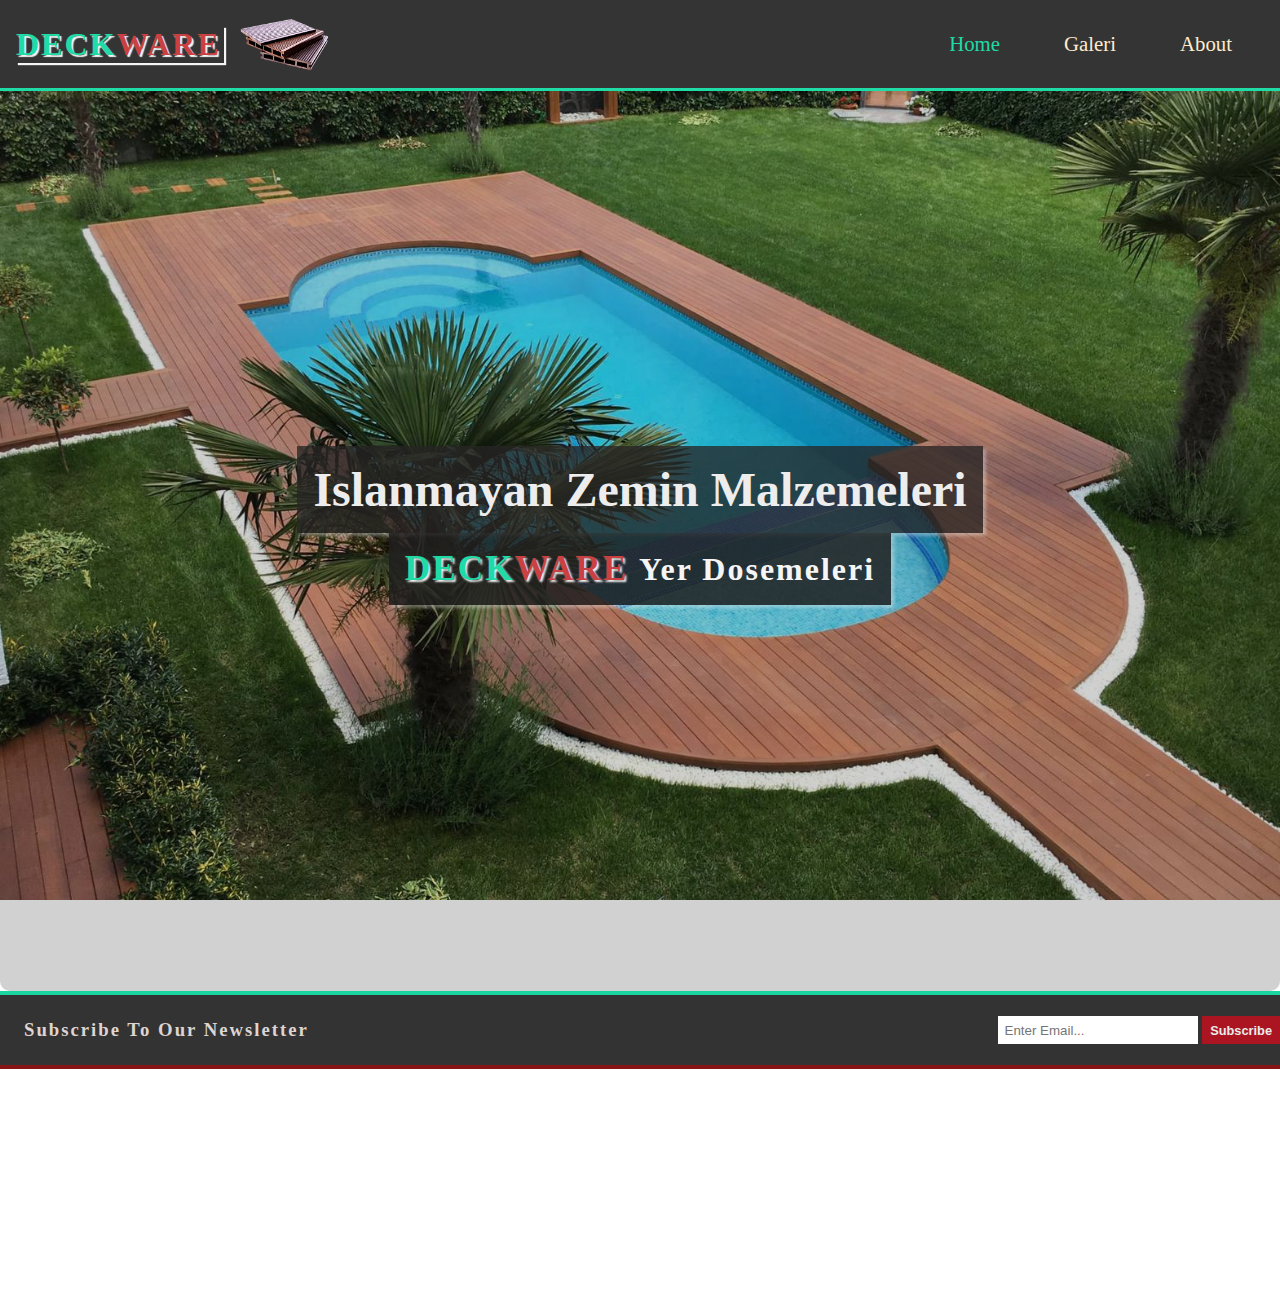
==== index.html @ ae4dc5c0 "first" ====
<!DOCTYPE html>
<html lang="en">
<head>
    <meta charset="UTF-8">
    <meta http-equiv="X-UA-Compatible" content="IE=edge">
    <meta name="viewport" content="width=device-width, initial-scale=1.0">
    <link rel="stylesheet" href="style.css">
    <title>Document</title>
</head>
<body>
    <header class="header">
        <div class="description">
            <h1><span>DECK</span>WARE</h1>
            <img src="./images/deck_kompozit_05_edited.webp" alt="">
        </div>
        <nav class="nav">
            <ul>
                <li><a class="home" href="index.html">Home</a></li>
                <li><a href="galeri.html">Galeri</a></li>
                <li><a href="#">About</a></li>
            </ul>
        </nav>
    </header>
    <main class="main">
        <section class="intro">
            <div class="description">
                <h1>Islanmayan Zemin Malzemeleri</h1>
                <h2><span> DECK</span><span class="change_color">WARE
                </span>Yer Dosemeleri</h2>
            </div>
        </section>
        <section class="content">
            <div class="content__top">
                <div class="content__top--title">
                    <h3>Subscribe To Our Newsletter</h3>
                </div>
                <div class="content__top--form">
                    <input type="text" placeholder="Enter Email..." name="" id="">
                    <button class="form__but">Subscribe</button>
                </div>
            </div>
           
        </section>
    </main>
    <footer class="footer">
        <div class="footer__up"></div>
    </footer>
</body>
</html>
---- style.css ----
*{
    margin: 0;
    padding: 0;
    box-sizing: border-box;
}
a{
    text-decoration: none;
    font-size: 1.3rem;
}
li{
    list-style-type: none;
}
body{

}
.header{
    display: flex;
    justify-content:space-between;
    background-color: rgba(3, 3, 3, 0.805);
    border-bottom: 3px solid rgb(31, 219, 166);
}
.header .description{
    display: flex;
    align-items: center;
    justify-content: center;
    margin-left: 1rem;
}
.header .description img{
    height: 60px;
    margin-left: 1rem;
}
.header .description h1{
    color: rgb(203, 65, 65);
    letter-spacing: 2px;
    padding-right: 4px;
    text-shadow: 2px 2px 1px whitesmoke;
    box-shadow: 2px 2px 1px whitesmoke;
}
.header .description h1 span{
    color: rgb(31, 219, 166);
    font-size: 2rem;
}

.header .nav{
    height: 100%;
}
.header .nav ul{
    display: flex;
    justify-content: center;
    margin-right: 1rem;
}
.header .nav ul li{
    padding: 1rem;
    margin: 1rem;
}
.header .nav .home{
    color: rgb(31, 219, 166);
}
.header .nav .home:hover{
    border-bottom: 3px solid rgb(31, 219, 166);
}
.header .nav ul li a{
    color: blanchedalmond;
}
.header .nav ul li a:hover{
    color: rgb(31, 219, 166);
}
.intro{
    height: 100vh;
    background-image: url(./images/ahsap-deck-uygulama-22.jpeg);
    background-position: center;
    background-size: cover;
    background-repeat: no-repeat;
    background-attachment: fixed;
    display: flex;
    justify-content: center;
    align-items: center;
}
.intro .description{
    width: 100%;
    height: 100%;
    background-color: rgba(15, 15, 15, 0.194);
    border-radius: 10px;
    box-shadow: 2px 2px 2px rgba(245, 245, 245, 0.304);
    display: flex;
    flex-direction: column;
    justify-content: center;
    align-items: center;
}
.intro .description h1{
    background-color: rgba(39, 37, 37, 0.764);
    padding: 1rem;
    font-size: 3rem;
    color: rgb(237, 237, 237);
    margin-top: -2rem;
    text-align: center;
    box-shadow: 3px 3px 3px rgba(245, 245, 245, 0.359);
}
.intro .description h2{
    background-color: rgba(32, 31, 31, 0.848);
    padding: 1rem;
    font-size: 2rem;
    color: whitesmoke;
    letter-spacing: 2px;
    text-align: center;
    box-shadow: 3px 3px 3px rgba(245, 245, 245, 0.359);
}
.intro .description h2 span{
    color: rgb(31, 219, 166);
    font-size: 2.2rem;
    text-shadow: 2px 2px 2px whitesmoke;
}
.intro .description h2 .change_color{
    color: rgb(203, 65, 65);
}
.content{
    display: flex;
    flex-direction: column;
    height: 36vh;
}
.content .content__top{
    background-color: rgba(3, 3, 3, 0.807);
    border-top: 4px solid rgb(26, 213, 160);
    border-bottom: 4px solid rgb(133, 21, 21);
    display: flex;
    justify-content: space-between;
    align-items: center;
}
.content__top--title{
    margin: 1.5rem;
    font-size: 1rem;
    color: rgb(222, 212, 209);
    letter-spacing: 2px;
}

.content .content__top--form input{
    padding: 0.4rem;
    width: 200px;
    outline: none;
    border: none;
}
.content .content__top--form input:focus{
    border-bottom: 3px solid rgb(31, 219, 166);
}
.content .content__top--form .form__but{
    padding: 0.4rem 0.5rem;
    background-color:  rgb(171, 21, 33);
    border: none;
    color: rgb(233, 236, 235);
    font-weight: 600;
    font-size: 0.8rem;
}
.grid-container{
    height: 1000px;
    display: grid;
    grid-template-columns: auto auto auto auto;
    background-color: rgba(81, 19, 21, 0.207);
}
.grid-container div{
    height: 500px;
    border: 1px solid black;
    border-radius: 10px;
}
#grid-item1{
    background-image: url(./images/310844419_645500827011593_6108464214665504381_n.jpg);
    background-position: center;
    background-size: cover;
    background-repeat: no-repeat;
}
#grid-item2{
    background-image: url(./images/teak-deck-3.jpeg);
    background-position: center;
    background-size: cover;
    background-repeat: no-repeat;
}
#grid-item3{
    background-image: url(./images/240234858_3064523000446623_8398467457772032026_n.jpg);
    background-position: center;
    background-size: cover;
    background-repeat: no-repeat;  
}
#grid-item4{
    background-image: url(./images/bahce-deck-uygulma-24.jpg);
    background-position: center;
    background-size: cover;
    background-repeat: no-repeat;
}
#grid-item5{
    background-image: url(./images/192155873_528754381472397_2469147955617388627_n.jpg);
    background-position: center;
    background-size: cover;
    background-repeat: no-repeat;
}
#grid-item6{
    background-image: url(./images/197000081_3958453947595904_6773905707513341204_n.jpg);
    background-position: center;
    background-size: cover;
    background-repeat: no-repeat;
}
.grid-item{
    margin: 0.5rem;
}
.grid-item:hover{
    cursor: pointer;
}
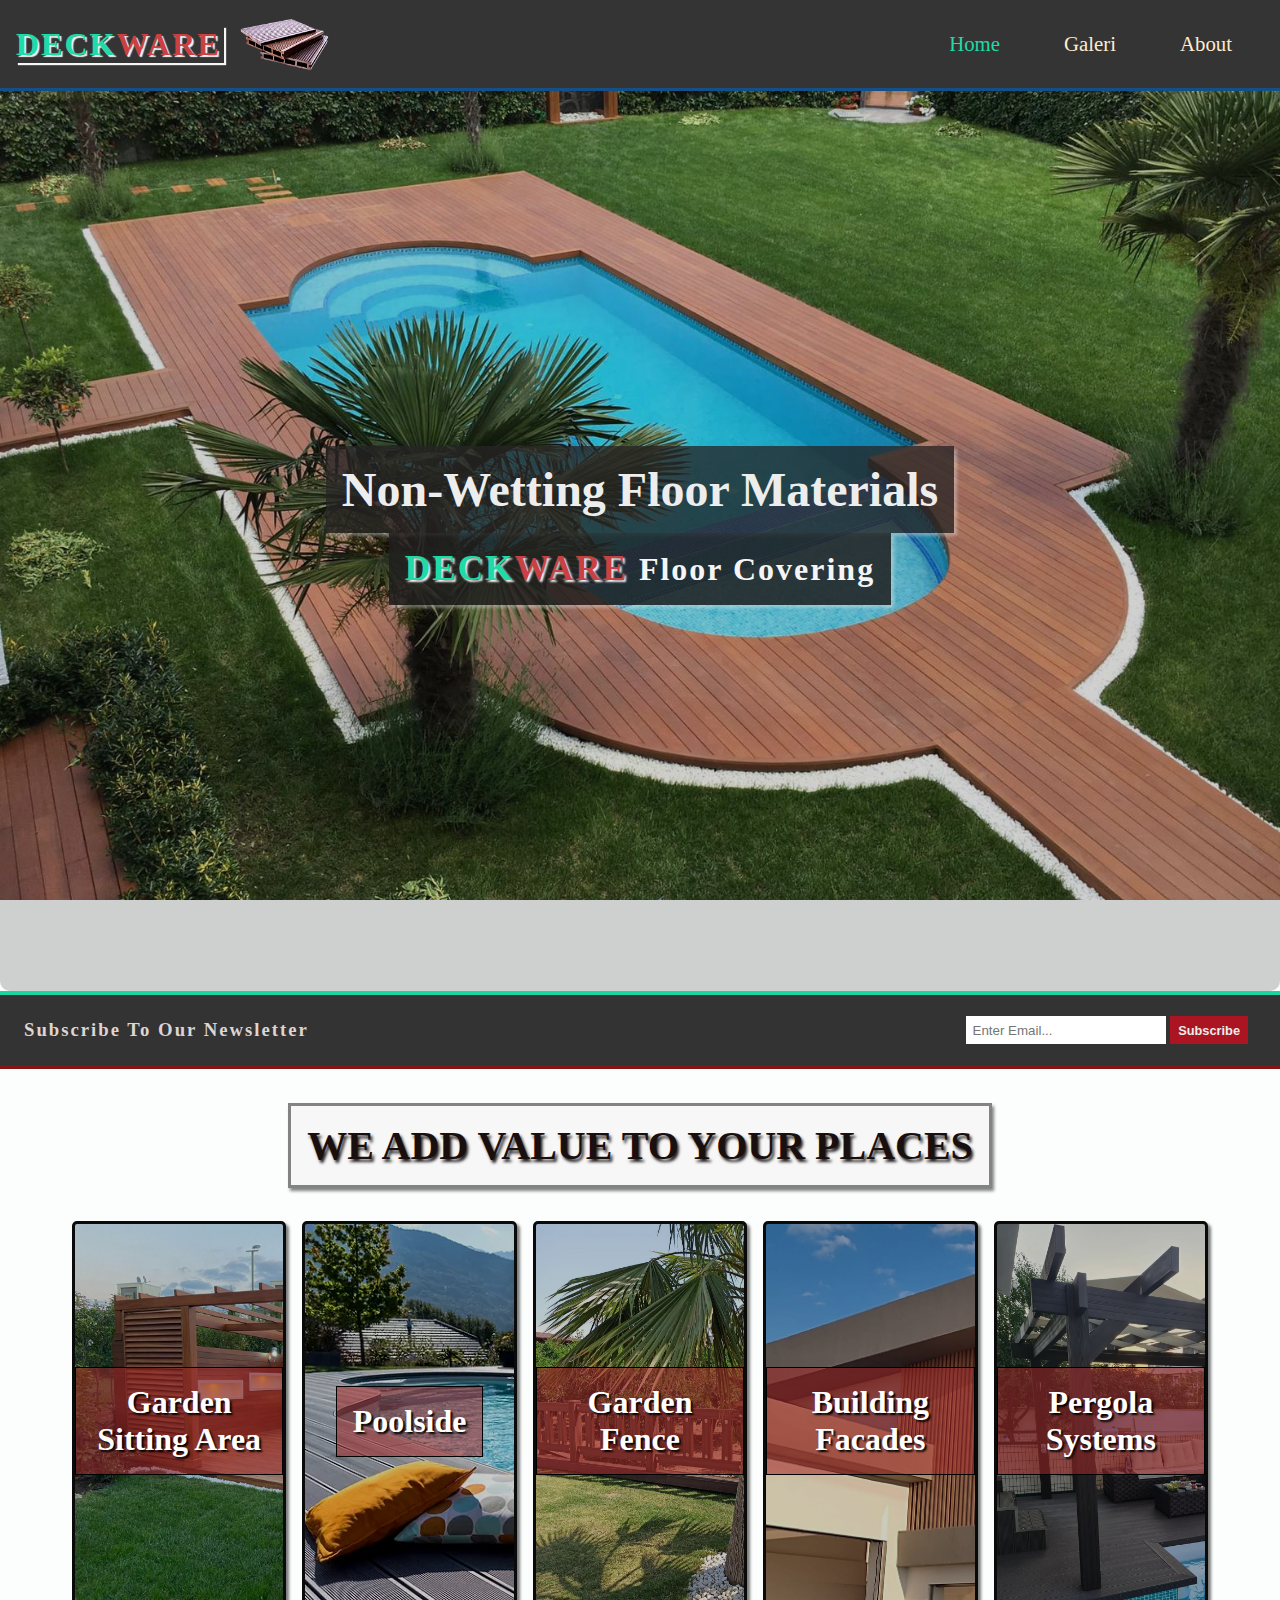
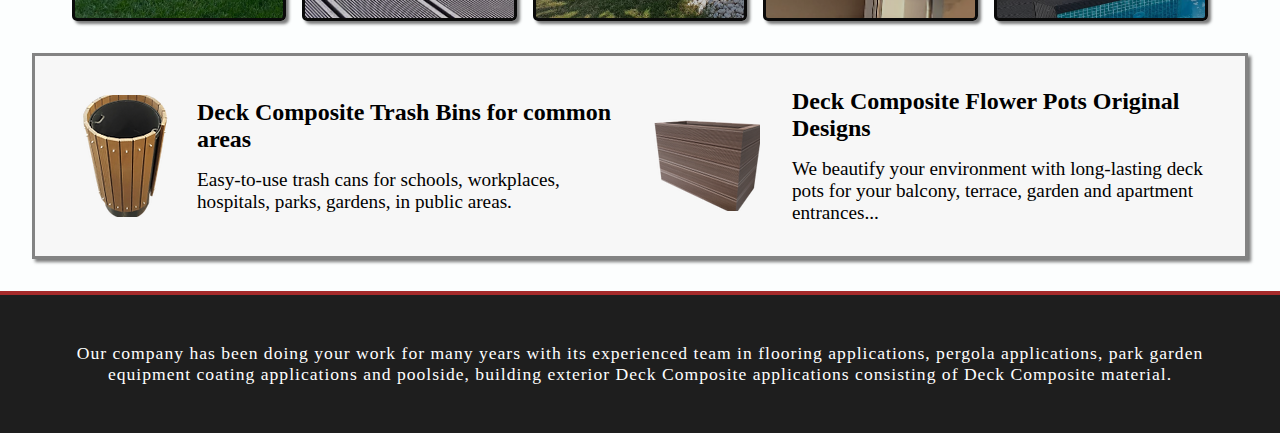
==== commit 38bf3a5d: "second" ====
--- a/index.html
+++ b/index.html
@@ -17,16 +17,16 @@
             <ul>
                 <li><a class="home" href="index.html">Home</a></li>
                 <li><a href="galeri.html">Galeri</a></li>
-                <li><a href="#">About</a></li>
+                <li><a href="about.html">About</a></li>
             </ul>
         </nav>
     </header>
     <main class="main">
         <section class="intro">
             <div class="description">
-                <h1>Islanmayan Zemin Malzemeleri</h1>
+                <h1>Non-Wetting Floor Materials</h1>
                 <h2><span> DECK</span><span class="change_color">WARE
-                </span>Yer Dosemeleri</h2>
+                </span>Floor Covering</h2>
             </div>
         </section>
         <section class="content">
@@ -39,11 +39,63 @@
                     <button class="form__but">Subscribe</button>
                 </div>
             </div>
-           
+            <div class="content__mid">
+                <div class="content__mid--title">
+                    <h1>WE ADD VALUE TO YOUR PLACES </h1>
+                </div>
+                <div class="content__mid--images">
+                    <div class="image1">
+                        <div class="mid__description">
+                            <h2>
+                                Garden Sitting Area</h2>
+                        </div>
+                    </div>
+                    <div class="image2">
+                        <div class="mid__description">
+                            <h2>Poolside</h2>
+                        </div>
+                    </div>
+                    <div class="image3">
+                        <div class="mid__description">
+                            <h2>Garden Fence</h2>
+                        </div>
+                    </div>
+                    <div class="image4">
+                        <div class="mid__description">
+                            <h2>Building Facades</h2>
+                        </div>
+                    </div>
+                    <div class="image5">
+                        <div class="mid__description">
+                            <h2>Pergola Systems</h2>
+                        </div>
+                    </div>
+                </div>
+            </div>
+           <div class="content__bottom">
+            <div class="item1">
+                <img src="./images/cicekresim3-150x150.webp" alt="">
+                <div class="desc">
+                    <h2>
+                        
+Deck Composite Trash Bins for common areas</h2>
+                    <p>Easy-to-use trash cans for schools, workplaces, hospitals, parks, gardens, in public areas.</p>
+                </div>
+            </div>
+            <div class="item2">
+                <img src="./images/deck-saksı-150x150.webp" alt="">
+                <div class="desc">
+                    <h2>Deck Composite Flower Pots Original Designs</h2>
+                        <p>We beautify your environment with long-lasting deck pots for your balcony, terrace, garden and apartment entrances...</p>
+
+                </div>
+            
+            </div>
+           </div>
         </section>
     </main>
     <footer class="footer">
-        <div class="footer__up"></div>
+        <p>Our company has been doing your work for many years with its experienced team in flooring applications, pergola applications, park garden equipment coating applications and poolside, building exterior Deck Composite applications consisting of Deck Composite material.</p>
     </footer>
 </body>
 </html>--- a/style.css
+++ b/style.css
@@ -11,13 +11,14 @@
     list-style-type: none;
 }
 body{
-
+    background-color: rgba(249, 253, 252, 0.476);
 }
 .header{
     display: flex;
     justify-content:space-between;
     background-color: rgba(3, 3, 3, 0.805);
-    border-bottom: 3px solid rgb(31, 219, 166);
+    border-bottom: 3px solid rgb(21, 79, 136);
+    
 }
 .header .description{
     display: flex;
@@ -116,7 +117,7 @@
 .content{
     display: flex;
     flex-direction: column;
-    height: 36vh;
+    
 }
 .content .content__top{
     background-color: rgba(3, 3, 3, 0.807);
@@ -149,15 +150,227 @@
     color: rgb(233, 236, 235);
     font-weight: 600;
     font-size: 0.8rem;
-}
+    margin-right: 2rem;
+}
+.content__mid{
+    display: flex;
+    flex-direction: column;
+    justify-content: center;
+    align-items: center;
+}
+.content__mid--title{
+    height: 120px;
+    display: flex;
+    justify-content: center;
+    align-items: center;
+    margin-bottom: 1rem;
+    margin-top: 1rem;
+}
+.content__mid--title h1{
+    font-size: 2.5rem;
+    font-weight: bolder;
+    color: rgb(25, 15, 15);
+    font-family: Cambria, Cochin, Georgia, Times, 'Times New Roman', serif;
+    text-shadow: 2px 3px 3px rgb(36, 31, 31);
+    padding: 1rem;
+    border: 3px solid rgba(10, 10, 10, 0.49);
+    box-shadow: 2px 3px 3px rgba(0, 0, 0, 0.487);
+    background-color: rgba(245, 245, 245, 0.774);
+}
+.content__mid--images{
+    height: 400px;
+    width: 100%;
+    display: flex;
+    justify-content: center;
+    align-items: center;
+    padding: 0 4rem;
+}
+.content__mid--images .image1{
+    height: 500px;
+    height: 400px;
+    width: 30%;
+    border: 3px solid rgb(10, 10, 10);
+    box-shadow: 3px 3px 3px rgb(10, 10, 10, .532);
+    border-radius: 5px;
+    background-image: url(./images/teak-deck-3.jpeg);
+    
+    background-size: cover;
+    background-repeat: no-repeat;
+    margin:  1rem 0.5rem;
+}
+.content__mid--images .image1:hover{
+    transform: scale(1.4,1);
+    width: 50%;
+    transition: 0.7s;
+    background-position: center;
+}
+.content__mid--images .image2{
+    height: 400px;
+    width: 30%;
+    border: 3px solid rgb(10, 10, 10);
+    box-shadow: 3px 3px 3px rgb(10, 10, 10, .532);
+    border-radius: 5px;
+    background-image: url(./images/2577e5_8381763ba3c549ddb0e91083302e442a~mv2.webp);
+    
+    background-size: cover;
+    background-repeat: no-repeat;
+    margin:  1rem 0.5rem;
+}
+.content__mid--images .image2:hover{
+    transform: scale(1.4,1);
+    width: 50%;
+    background-position: center;
+    transition: 0.7s;
+}
+.content__mid--images .image3{
+    height: 400px;
+    width: 30%;
+    border: 3px solid rgb(10, 10, 10);
+    box-shadow: 3px 3px 3px rgb(10, 10, 10, .532);
+    border-radius: 5px;
+    background-image: url(./images/192155873_528754381472397_2469147955617388627_n.jpg);
+    background-size: cover;
+    background-repeat: no-repeat;
+    margin: 1rem 0.5rem;
+}
+.content__mid--images .image3:hover{
+    transform: scale(1.4,1);
+    width: 50%;
+    background-position: center;
+    transition: 0.7s;
+}
+.content__mid--images .image4{
+    height: 400px;
+    width: 30%;
+    border: 3px solid rgb(10, 10, 10);
+    box-shadow: 3px 3px 3px rgb(10, 10, 10, .532);
+    border-radius: 5px;
+    background-image: url(./images/331522065_1219838868926950_4830669333109634086_n.jpg);
+    background-size: cover;
+    background-repeat: no-repeat;
+    margin: 1rem 0.5rem;
+}
+.content__mid--images .image4:hover{
+    transform: scale(1.4,1);
+    width: 50%;
+    background-position: center;
+    transition: 0.7s;
+}
+.content__mid--images .image5{
+    height: 400px;
+    width: 30%;
+    border: 3px solid rgb(10, 10, 10);
+    box-shadow: 3px 3px 3px rgb(10, 10, 10, .532);
+    border-radius: 5px;
+    background-image: url(./images/240234858_3064523000446623_8398467457772032026_n.jpg);
+    background-size: cover;
+    background-repeat: no-repeat;
+    margin: 1rem 0.5rem;
+}
+.content__mid--images .image5:hover{
+    transform: scale(1.4,1);
+    width: 50%;
+    background-position: center;
+    transition: 0.7s;
+}
+.mid__description{
+    width: 100%;
+    height: 100%;
+    background-color: rgba(0, 0, 0, 0.203);
+    display: flex;
+    justify-content: center;
+    align-items: center;
+}
+.mid__description h2{
+    font-weight: 800;
+    font-size: 2rem;
+    text-align: center;
+    background-color: rgba(165, 42, 42, 0.532);
+    padding: 1rem;
+    color: white;
+    text-shadow: 2px 2px 2px black;
+    border: 1px solid black;
+}
+
+.content__bottom{
+    display: grid;
+    grid-template-columns: auto auto;
+    margin: 2rem 2rem;
+    justify-items: center;
+    background-color: rgba(245, 245, 245, 0.774);
+    border: 3px solid rgba(10, 10, 10, 0.49);
+    box-shadow: 3px 3px 3px rgb(10, 10, 10, .532);
+    padding: 1rem;
+    
+}
+.content__bottom .item1{
+    display: flex;
+    justify-content: center;
+    align-items: center;
+    margin: 1rem;
+}
+.content__bottom .item2{
+    display: flex;
+    justify-content: center;
+    align-items: center;
+    margin: 1rem;
+}
+.content__bottom .item2 .desc{
+    margin-left: 2rem;
+}
+.content__bottom .desc h2{
+    font-size: 1.5rem;
+    margin-bottom: 1rem;
+}
+.content__bottom .desc p{
+    font-size: 1.2rem;
+}
+.footer{
+    background-color: rgba(0, 0, 0, 0.881);
+    display: flex;
+    justify-content: center;
+    align-items: center;
+    padding: 1rem;
+    border-top: 4px solid brown;
+}
+.footer p{
+    color: white;
+    font-size: 1.1rem;
+    letter-spacing: 1px;
+    text-align: center;
+    padding: 2rem;
+}
+
+
+
 .grid-container{
-    height: 1000px;
     display: grid;
-    grid-template-columns: auto auto auto auto;
+    grid-template-columns: auto auto auto auto ;
     background-color: rgba(81, 19, 21, 0.207);
 }
+#about-container{
+    display: grid;
+    grid-template-columns: 2fr 2fr 2fr 2fr ;
+    background-color: rgba(176, 138, 103, 0.207);
+    gap: 0.5rem;
+}
+#about-container .about-item{
+    height: 500px;
+}
+#about-container #about-item4{
+    background-image: url(./images/about2.webp);
+    background-position: center;
+    background-repeat: no-repeat;
+    background-size: cover;
+}
+#about-container #about-item5{
+    background-image: url(./images/abut.webp);
+    background-position: center;
+    background-repeat: no-repeat;
+    background-size: cover;
+}
 .grid-container div{
-    height: 500px;
+    height: 250px;
     border: 1px solid black;
     border-radius: 10px;
 }
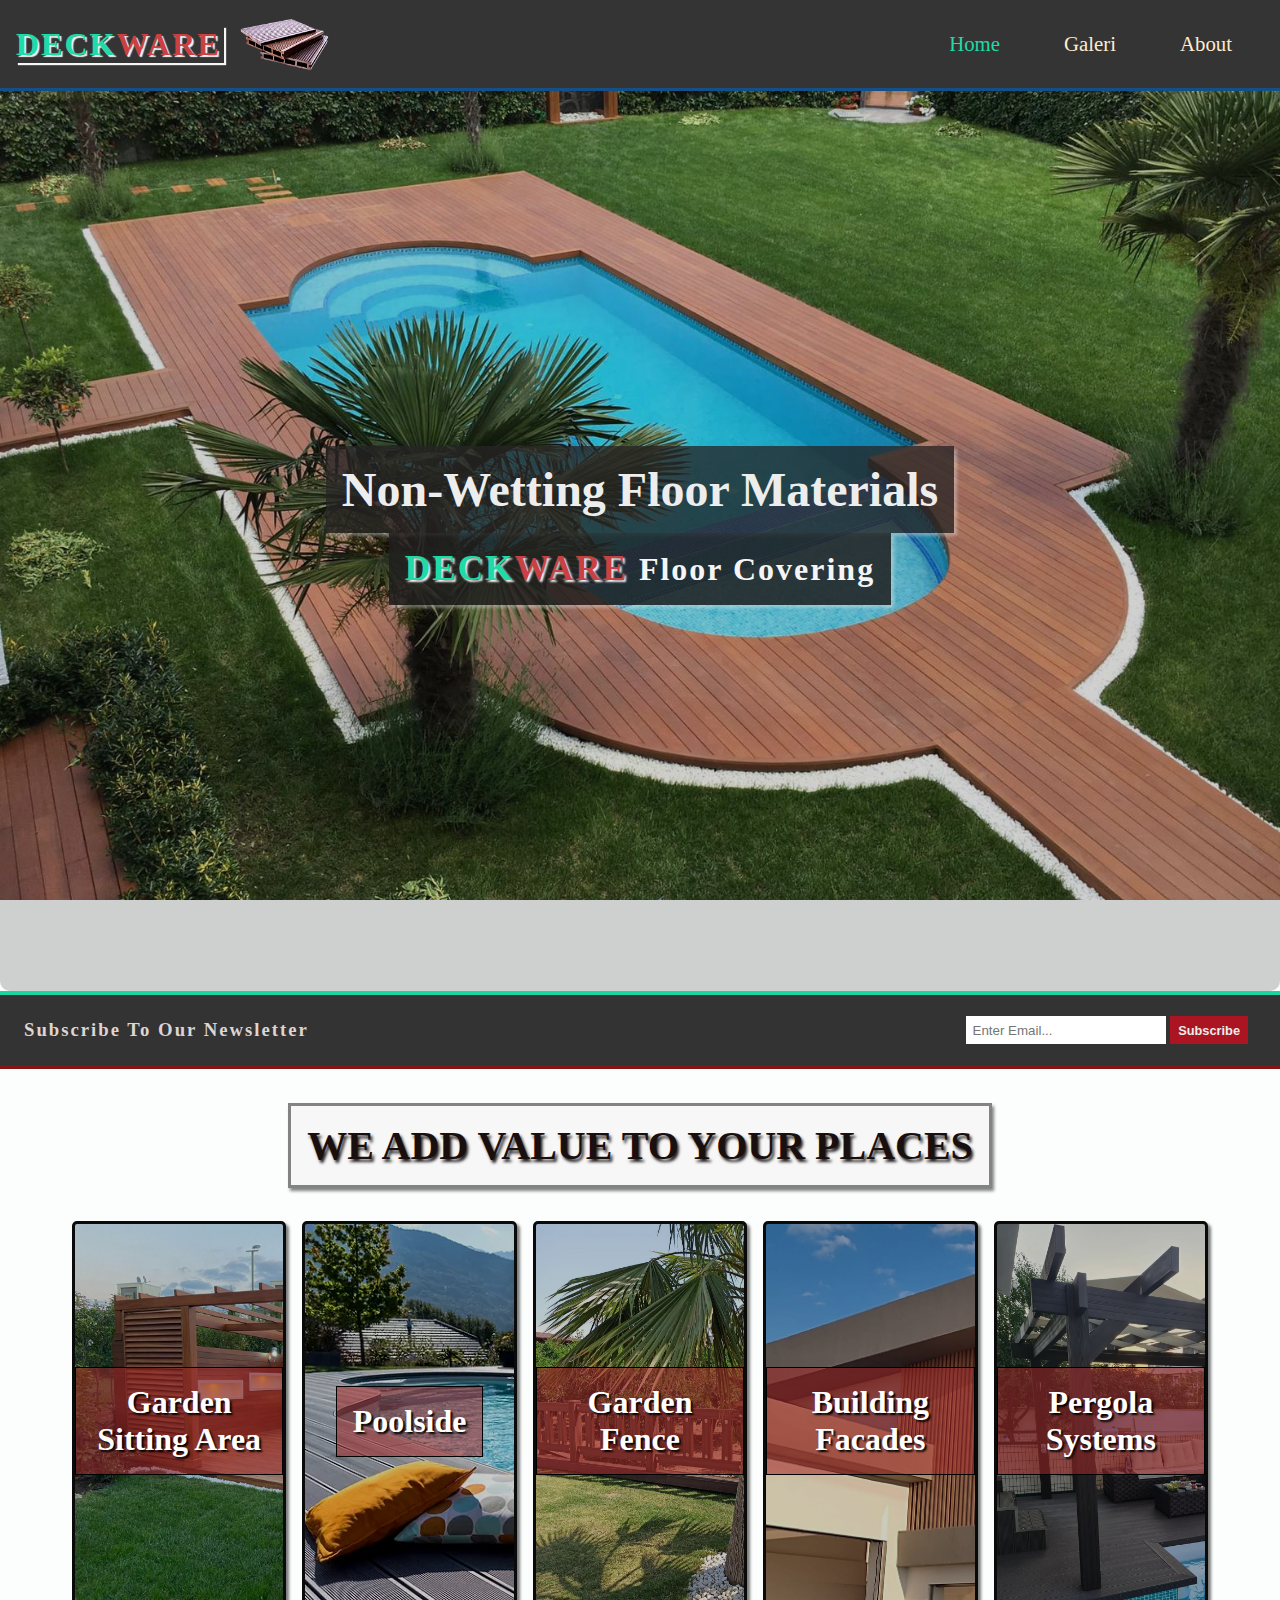
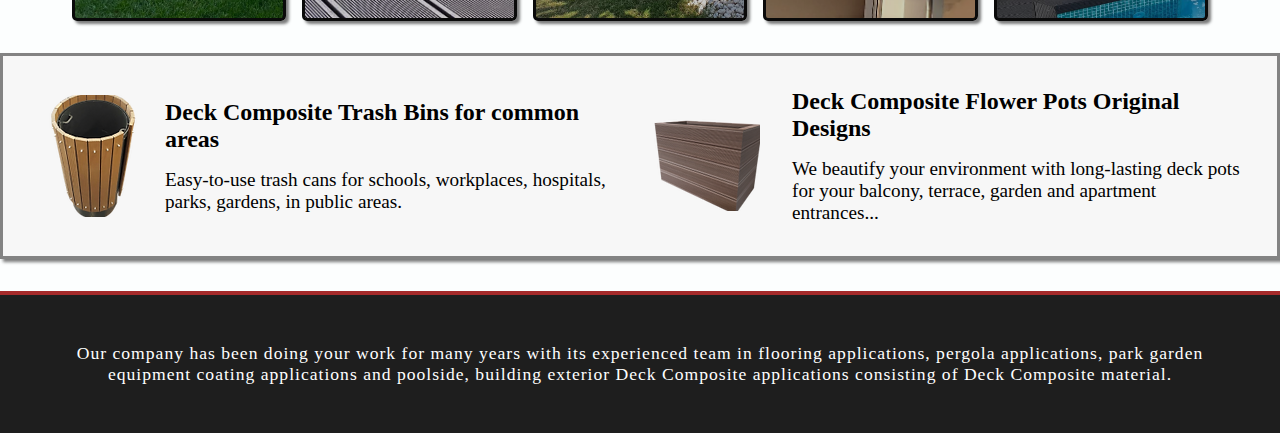
==== commit b48ad3f4: "thrid" ====
--- a/index.html
+++ b/index.html
@@ -9,6 +9,7 @@
 </head>
 <body>
     <header class="header">
+        <div class="hizalama">
         <div class="description">
             <h1><span>DECK</span>WARE</h1>
             <img src="./images/deck_kompozit_05_edited.webp" alt="">
@@ -20,6 +21,7 @@
                 <li><a href="about.html">About</a></li>
             </ul>
         </nav>
+    </div>
     </header>
     <main class="main">
         <section class="intro">
@@ -31,6 +33,7 @@
         </section>
         <section class="content">
             <div class="content__top">
+                <div class="hizalama">
                 <div class="content__top--title">
                     <h3>Subscribe To Our Newsletter</h3>
                 </div>
@@ -39,6 +42,7 @@
                     <button class="form__but">Subscribe</button>
                 </div>
             </div>
+        </div>
             <div class="content__mid">
                 <div class="content__mid--title">
                     <h1>WE ADD VALUE TO YOUR PLACES </h1>
@@ -94,8 +98,9 @@
            </div>
         </section>
     </main>
-    <footer class="footer">
+    <footer class="footer"><div class="hizalama">
         <p>Our company has been doing your work for many years with its experienced team in flooring applications, pergola applications, park garden equipment coating applications and poolside, building exterior Deck Composite applications consisting of Deck Composite material.</p>
+    </div>
     </footer>
 </body>
 </html>--- a/style.css
+++ b/style.css
@@ -12,6 +12,7 @@
 }
 body{
     background-color: rgba(249, 253, 252, 0.476);
+  
 }
 .header{
     display: flex;
@@ -19,6 +20,15 @@
     background-color: rgba(3, 3, 3, 0.805);
     border-bottom: 3px solid rgb(21, 79, 136);
     
+}
+.header .hizalama{
+    display: flex;
+    width: 100%;
+    justify-content: space-between;
+    align-items: center;
+    max-width: 1400px;
+    margin-left: auto;
+    margin-right: auto;
 }
 .header .description{
     display: flex;
@@ -117,7 +127,6 @@
 .content{
     display: flex;
     flex-direction: column;
-    
 }
 .content .content__top{
     background-color: rgba(3, 3, 3, 0.807);
@@ -126,6 +135,15 @@
     display: flex;
     justify-content: space-between;
     align-items: center;
+}
+.content .content__top .hizalama{
+    display: flex;
+    width: 100%;
+    justify-content: space-between;
+    align-items: center;
+    max-width: 1400px;
+    margin-left: auto;
+    margin-right: auto;
 }
 .content__top--title{
     margin: 1.5rem;
@@ -157,6 +175,9 @@
     flex-direction: column;
     justify-content: center;
     align-items: center;
+    max-width: 1400px;
+    margin-left: auto;
+    margin-right: auto;
 }
 .content__mid--title{
     height: 120px;
@@ -301,7 +322,9 @@
     border: 3px solid rgba(10, 10, 10, 0.49);
     box-shadow: 3px 3px 3px rgb(10, 10, 10, .532);
     padding: 1rem;
-    
+    max-width: 1400px;
+    margin-left: auto;
+    margin-right: auto;
 }
 .content__bottom .item1{
     display: flex;
@@ -332,6 +355,9 @@
     align-items: center;
     padding: 1rem;
     border-top: 4px solid brown;
+}
+.footer .hizalama{
+    
 }
 .footer p{
     color: white;
@@ -339,23 +365,41 @@
     letter-spacing: 1px;
     text-align: center;
     padding: 2rem;
-}
-
-
-
+    display: flex;
+    width: 100%;
+    justify-content: space-between;
+    align-items: center;
+    max-width: 1400px;
+    margin-left: auto;
+    margin-right: auto;
+}
+
+
+.bg{
+    background-color: rgba(81, 19, 21, 0.207);
+}
 .grid-container{
     display: grid;
-    grid-template-columns: auto auto auto auto ;
-    background-color: rgba(81, 19, 21, 0.207);
+    grid-template-columns: auto auto auto auto;
+    max-width: 1400px;
+    margin-left: auto;
+    margin-right: auto;
+    padding: 5rem;
 }
 #about-container{
     display: grid;
-    grid-template-columns: 2fr 2fr 2fr 2fr ;
+    grid-template-columns: 2fr 2fr 2fr 2fr 2fr;
     background-color: rgba(176, 138, 103, 0.207);
     gap: 0.5rem;
+    padding: 4rem;
+    max-width: 1400px;
+    margin-left: auto;
+    margin-right: auto;
 }
 #about-container .about-item{
     height: 500px;
+    border-radius: 0;
+    border: 1px solid black;
 }
 #about-container #about-item4{
     background-image: url(./images/about2.webp);
@@ -373,42 +417,78 @@
     height: 250px;
     border: 1px solid black;
     border-radius: 10px;
+    box-shadow: 3px 3px 3px rgba(0, 0, 0, 0.303);
+}
+.grid-container div:hover{
+    transform: scale(1.3);
+    background-position: center;
+    transition: 0.7s;
+    background-position: center;
 }
 #grid-item1{
     background-image: url(./images/310844419_645500827011593_6108464214665504381_n.jpg);
-    background-position: center;
-    background-size: cover;
-    background-repeat: no-repeat;
+    background-size: cover;
+    background-repeat: no-repeat;
+    grid-row: 1 / span 2;
+    grid-column: 1 / span 2;
+    height: 97%;
 }
 #grid-item2{
     background-image: url(./images/teak-deck-3.jpeg);
-    background-position: center;
     background-size: cover;
     background-repeat: no-repeat;
 }
 #grid-item3{
     background-image: url(./images/240234858_3064523000446623_8398467457772032026_n.jpg);
-    background-position: center;
     background-size: cover;
     background-repeat: no-repeat;  
 }
 #grid-item4{
     background-image: url(./images/bahce-deck-uygulma-24.jpg);
-    background-position: center;
     background-size: cover;
     background-repeat: no-repeat;
 }
 #grid-item5{
     background-image: url(./images/192155873_528754381472397_2469147955617388627_n.jpg);
-    background-position: center;
-    background-size: cover;
-    background-repeat: no-repeat;
+    background-size: cover;
+    background-repeat: no-repeat;
+
 }
 #grid-item6{
     background-image: url(./images/197000081_3958453947595904_6773905707513341204_n.jpg);
-    background-position: center;
-    background-size: cover;
-    background-repeat: no-repeat;
+    background-size: cover;
+    background-repeat: no-repeat;
+}
+#grid-item7{
+    background-image: url(./images/havuz-kenari-dek-uygulama-11.jpg);
+    background-size: cover;
+    background-repeat: no-repeat;
+}
+#grid-item8{
+    background-image: url(./images/ahsap-deck-uygulama-22.jpeg);
+    background-size: cover;
+    background-repeat: no-repeat;
+    grid-column: 3 / span 2;
+    grid-row: 3 / span 2;
+    height: 97%;
+}
+#grid-item9{
+    background-image: url(./images/havuz-kenari-deck-kaplama-9.jpg);
+    background-size: cover;
+    background-repeat: no-repeat;
+}
+#grid-item10{
+    background-image: url(./images/gardenhavuzkenari_106.jpg);
+    background-size: cover;
+    background-repeat: no-repeat;
+}
+#grid-item11{
+    background-image: url(./images/2577e5_8381763ba3c549ddb0e91083302e442a~mv2.webp);
+    background-size: cover;
+    background-repeat: no-repeat;
+    grid-row: 5/ span 6;
+    grid-column: 1 / span 2;
+    height: 97%;
 }
 .grid-item{
     margin: 0.5rem;
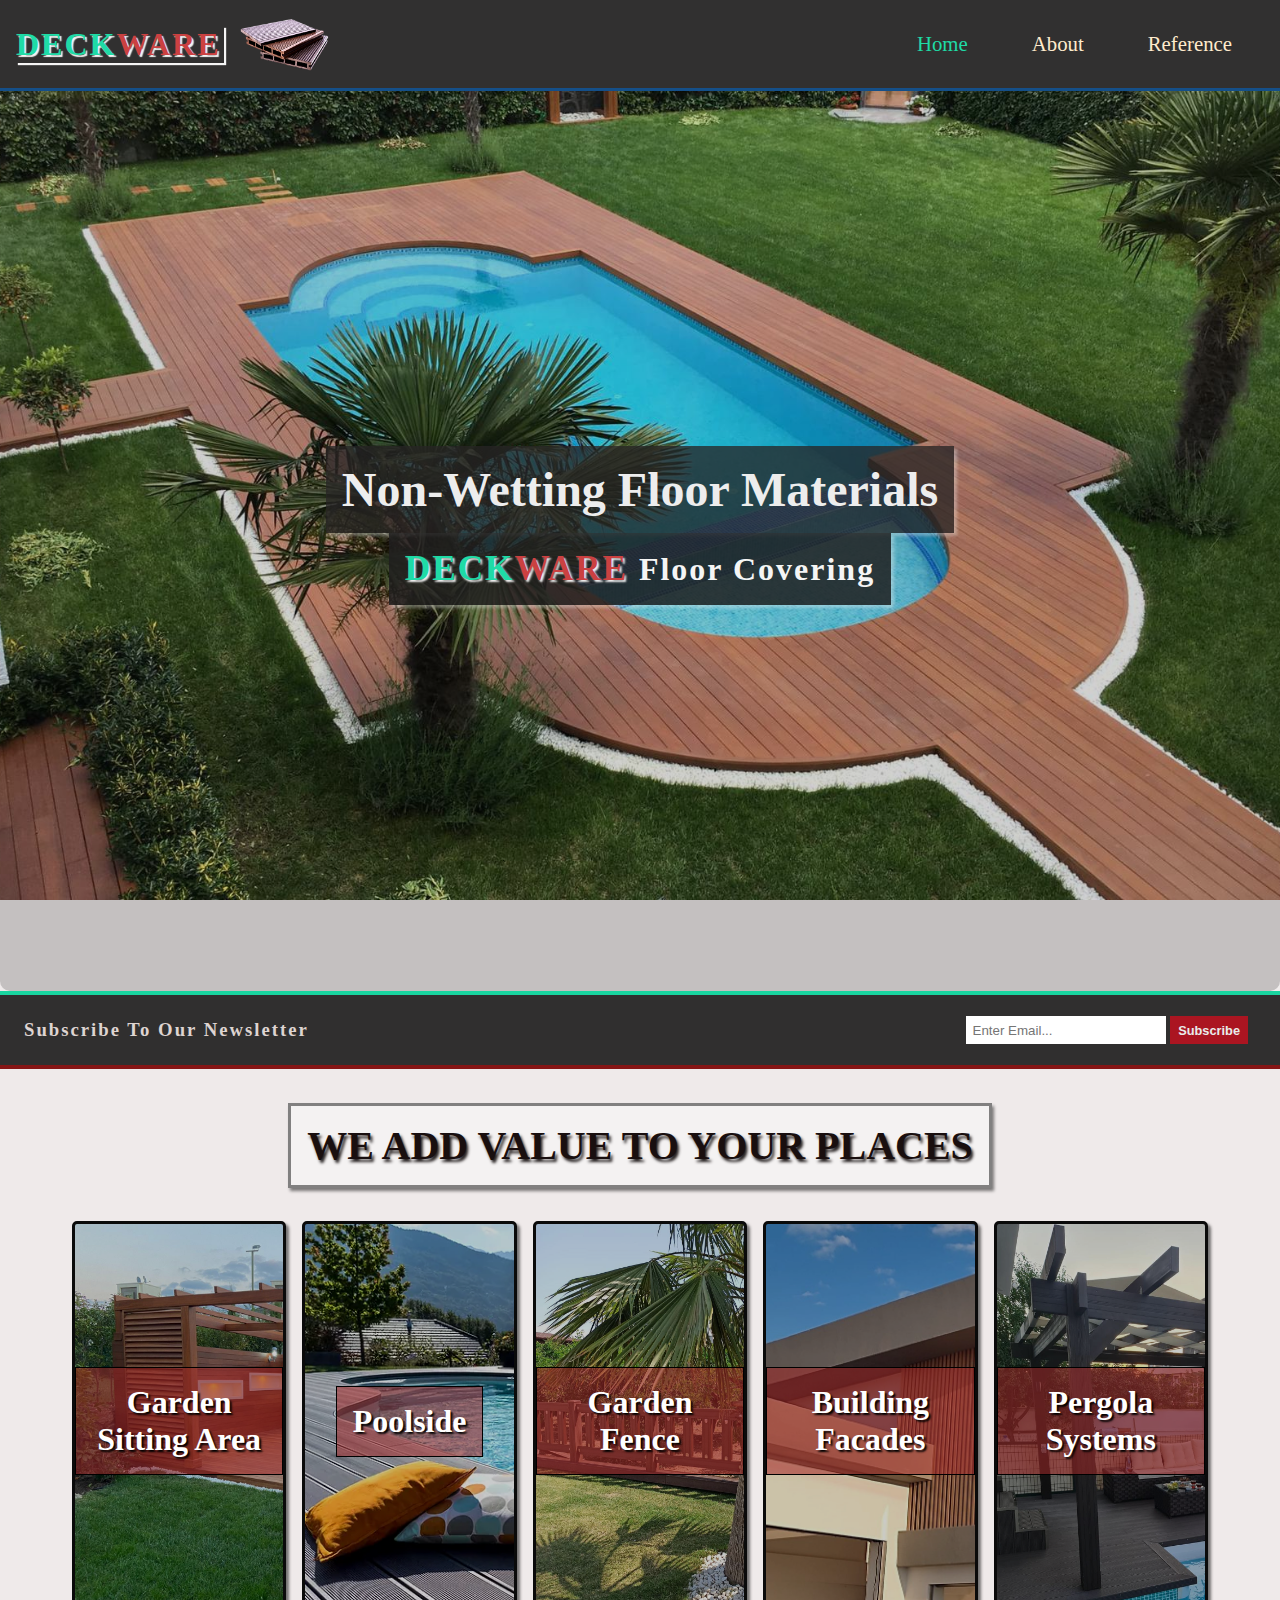
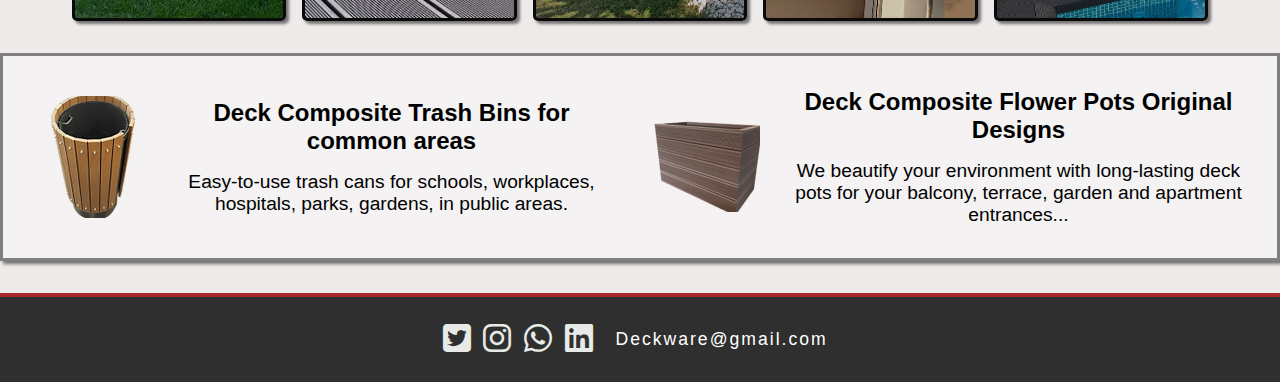
==== commit 2d6d6094: "third" ====
--- a/index.html
+++ b/index.html
@@ -4,6 +4,7 @@
     <meta charset="UTF-8">
     <meta http-equiv="X-UA-Compatible" content="IE=edge">
     <meta name="viewport" content="width=device-width, initial-scale=1.0">
+    <link rel="stylesheet" href="https://cdnjs.cloudflare.com/ajax/libs/font-awesome/6.4.0/css/all.min.css">
     <link rel="stylesheet" href="style.css">
     <title>Document</title>
 </head>
@@ -17,8 +18,9 @@
         <nav class="nav">
             <ul>
                 <li><a class="home" href="index.html">Home</a></li>
-                <li><a href="galeri.html">Galeri</a></li>
                 <li><a href="about.html">About</a></li>
+                <li><a href="galeri.html">
+                    Reference</a></li>
             </ul>
         </nav>
     </div>
@@ -99,7 +101,13 @@
         </section>
     </main>
     <footer class="footer"><div class="hizalama">
-        <p>Our company has been doing your work for many years with its experienced team in flooring applications, pergola applications, park garden equipment coating applications and poolside, building exterior Deck Composite applications consisting of Deck Composite material.</p>
+        <ul>
+            <li><i class="fa-brands fa-square-twitter"></i></li>
+            <li><i class="fa-brands fa-instagram"></i></li>
+            <li><i class="fa-brands fa-whatsapp"></i></li>
+            <li><i class="fa-brands fa-linkedin"></i></li>
+        </ul>
+        <p>Deckware@gmail.com</p>
     </div>
     </footer>
 </body>
--- a/style.css
+++ b/style.css
@@ -11,8 +11,7 @@
     list-style-type: none;
 }
 body{
-    background-color: rgba(249, 253, 252, 0.476);
-  
+    background-color: rgba(81, 19, 21, 0.092);
 }
 .header{
     display: flex;
@@ -105,12 +104,14 @@
     color: rgb(237, 237, 237);
     margin-top: -2rem;
     text-align: center;
+    font-family: Cambria, Cochin, Georgia, Times, 'Times New Roman', serif;
     box-shadow: 3px 3px 3px rgba(245, 245, 245, 0.359);
 }
 .intro .description h2{
     background-color: rgba(32, 31, 31, 0.848);
     padding: 1rem;
     font-size: 2rem;
+    font-family: Cambria, Cochin, Georgia, Times, 'Times New Roman', serif;
     color: whitesmoke;
     letter-spacing: 2px;
     text-align: center;
@@ -344,27 +345,48 @@
 .content__bottom .desc h2{
     font-size: 1.5rem;
     margin-bottom: 1rem;
+    font-family: 'Lucida Sans', 'Lucida Sans Regular', 'Lucida Grande', 'Lucida Sans Unicode', Geneva, Verdana, sans-serif;
+    text-align: center;
 }
 .content__bottom .desc p{
     font-size: 1.2rem;
+    font-family: 'Lucida Sans', 'Lucida Sans Regular', 'Lucida Grande', 'Lucida Sans Unicode', Geneva, Verdana, sans-serif;
+    text-align: center;
 }
 .footer{
-    background-color: rgba(0, 0, 0, 0.881);
+    background-color: rgba(0, 0, 0, 0.799);
     display: flex;
     justify-content: center;
     align-items: center;
     padding: 1rem;
     border-top: 4px solid brown;
 }
+.footer ul {
+    display: flex;
+}
+.footer ul li{
+    font-size: 2rem;
+    margin: 0.4rem;
+    color: rgb(232, 234, 231);
+    font-weight: 800;
+}
+.footer ul li:hover{
+    transform: scale(1.2);
+    cursor: pointer;
+}
 .footer .hizalama{
-    
+    display: flex;
+    justify-content: space-around;
+    align-items: center;
+}
+.footer h2{
+    color: white;
 }
 .footer p{
     color: white;
     font-size: 1.1rem;
-    letter-spacing: 1px;
-    text-align: center;
-    padding: 2rem;
+    text-align: center;
+    padding: 1rem;
     display: flex;
     width: 100%;
     justify-content: space-between;
@@ -372,12 +394,13 @@
     max-width: 1400px;
     margin-left: auto;
     margin-right: auto;
-}
-
-
-.bg{
-    background-color: rgba(81, 19, 21, 0.207);
-}
+    font-family: 'Lucida Sans', 'Lucida Sans Regular', 'Lucida Grande', 'Lucida Sans Unicode', Geneva, Verdana, sans-serif;
+    text-align: center;
+    letter-spacing: 2px;
+}
+
+
+
 .grid-container{
     display: grid;
     grid-template-columns: auto auto auto auto;
@@ -388,8 +411,7 @@
 }
 #about-container{
     display: grid;
-    grid-template-columns: 2fr 2fr 2fr 2fr 2fr;
-    background-color: rgba(176, 138, 103, 0.207);
+    grid-template-columns: 2fr 2fr 2fr 2fr;
     gap: 0.5rem;
     padding: 4rem;
     max-width: 1400px;
@@ -400,6 +422,36 @@
     height: 500px;
     border-radius: 0;
     border: 1px solid black;
+    display: flex;
+    flex-direction: column;
+    justify-content: center;
+    align-items: center;
+    text-align: center;
+    padding: 0.5rem;
+    box-shadow: 3px 3px 3px rgba(0, 0, 0, 0.367);
+}
+#about-container .about-item h1{
+    font-family: 'Franklin Gothic Medium', 'Arial Narrow', Arial, sans-serif;
+    color: brown;
+}
+#about-container .about-item h3{
+    margin-bottom: 1rem;
+    font-size: 1.2rem;
+    font-family: 'Lucida Sans', 'Lucida Sans Regular', 'Lucida Grande', 'Lucida Sans Unicode', Geneva, Verdana, sans-serif;
+    color: rgb(136, 95, 50);
+}
+#about-container .about-item p{
+    font-size: 1.1rem;
+    color: rgb(178, 144, 72);
+    font-family: 'Gill Sans', 'Gill Sans MT', Calibri, 'Trebuchet MS', sans-serif;
+    text-align: justify;
+}
+#about-container .about-item ul li{
+    list-style-type: disc;
+}   
+#about-container .about-item table{
+    text-align: left;
+    color: rgb(178, 144, 72);
 }
 #about-container #about-item4{
     background-image: url(./images/about2.webp);
@@ -412,6 +464,28 @@
     background-position: center;
     background-repeat: no-repeat;
     background-size: cover;
+}
+.about-us{
+    display: flex;
+    justify-content: center;
+    align-items: center;
+    margin: 2rem;
+}
+.about-us .about-article{
+    max-width: 1400px;
+    display: flex;
+    justify-content: center;
+    align-items: center;
+    padding: 4rem;
+    background-color: rgba(158, 23, 23, 0.738);
+    border: 2px solid rgba(0, 0, 0, 0.29);
+    box-shadow: 3px 3px 3px rgba(10, 10, 10, 0.612);
+}
+.about-us .about-article p{
+    font-size: 1.3rem;
+    color: white;
+    text-align: center;
+    letter-spacing: px;
 }
 .grid-container div{
     height: 250px;
@@ -490,6 +564,27 @@
     grid-column: 1 / span 2;
     height: 97%;
 }
+#grid-item12{
+    background-image: url(./images/istockphoto-469109748-612x612.jpg);
+    background-size: cover;
+    background-repeat: no-repeat;
+}
+#grid-item13{
+    background-image: url(./images/istockphoto-912332782-612x612.jpg);
+    background-size: cover;
+    background-repeat: no-repeat;
+}
+#grid-item14{
+    background-image: url(./images/331837624_508822558109247_6934471556145331934_n.jpg);
+    background-size: cover;
+    background-repeat: no-repeat;
+}
+#grid-item15{
+    background-image: url(./images/166776916_219465949947245_5245665270659006628_n.jpg);
+    background-size: cover;
+    background-repeat: no-repeat;
+}
+
 .grid-item{
     margin: 0.5rem;
 }
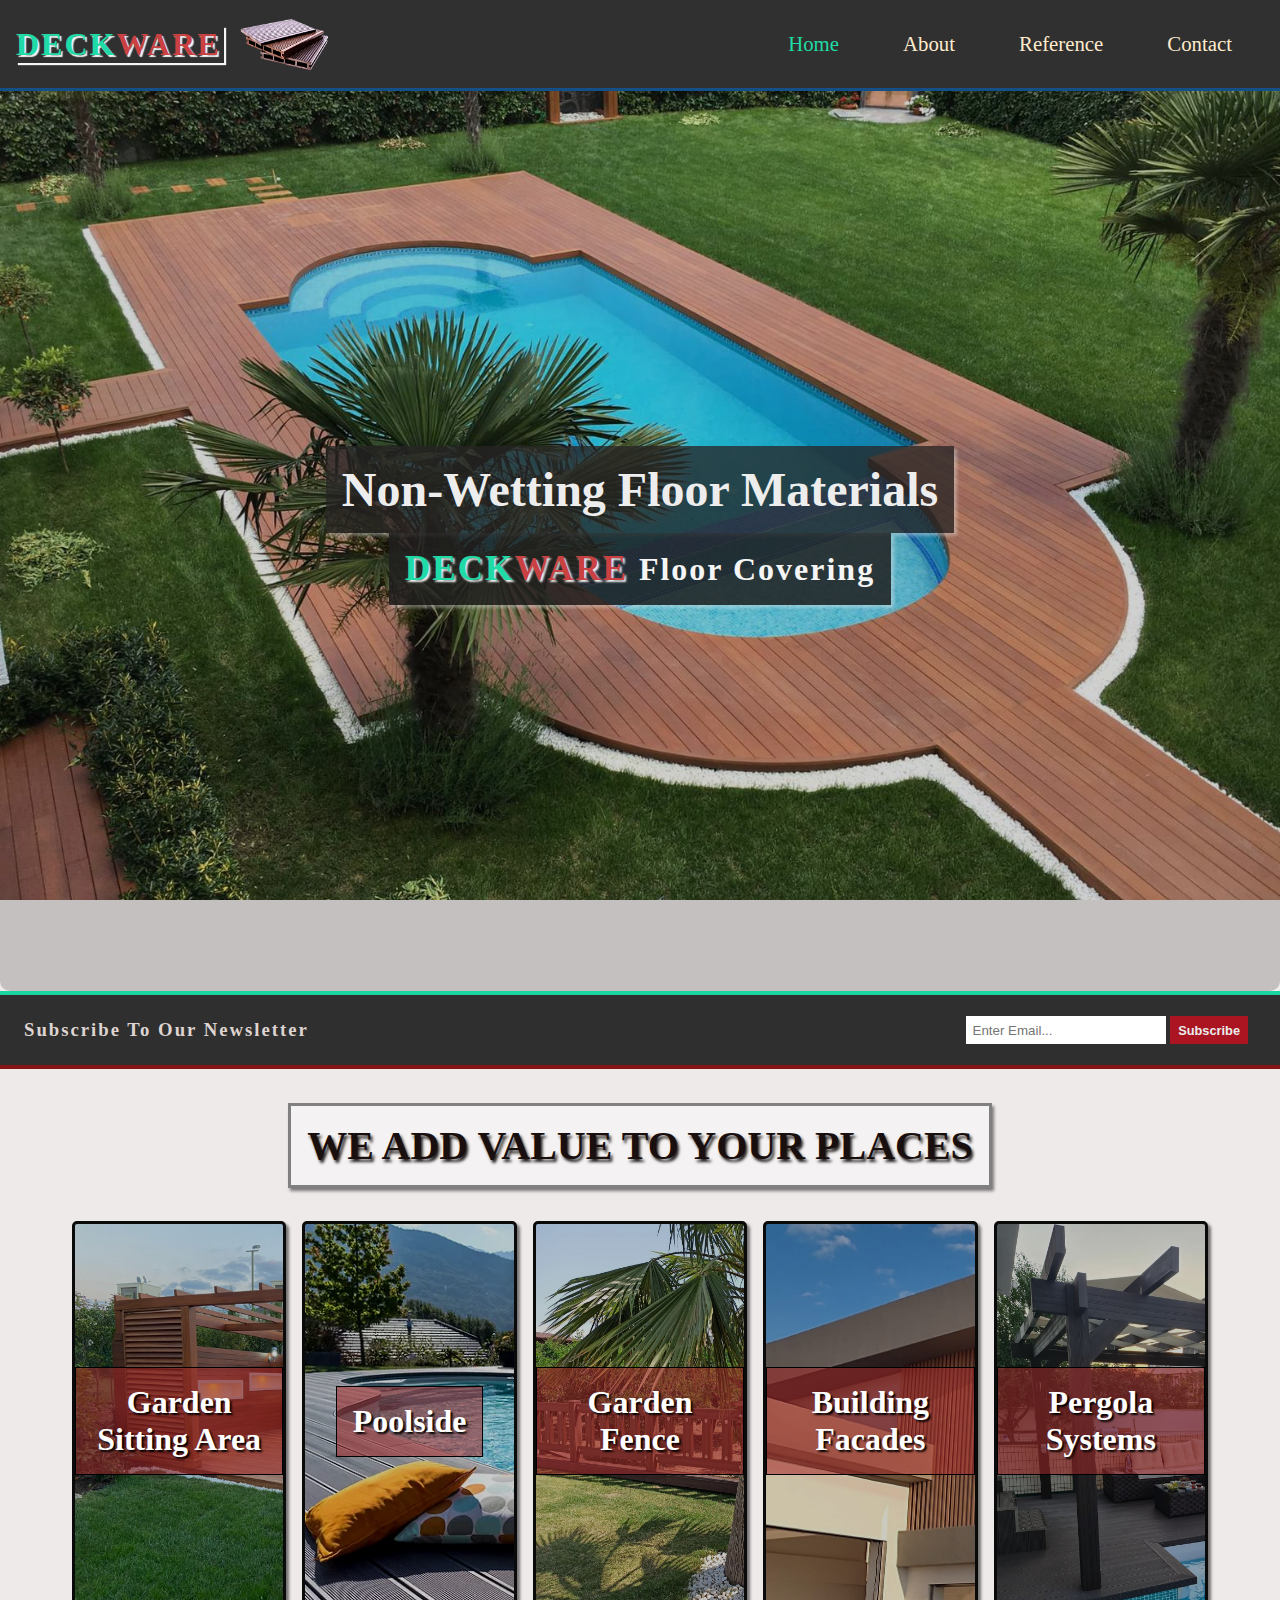
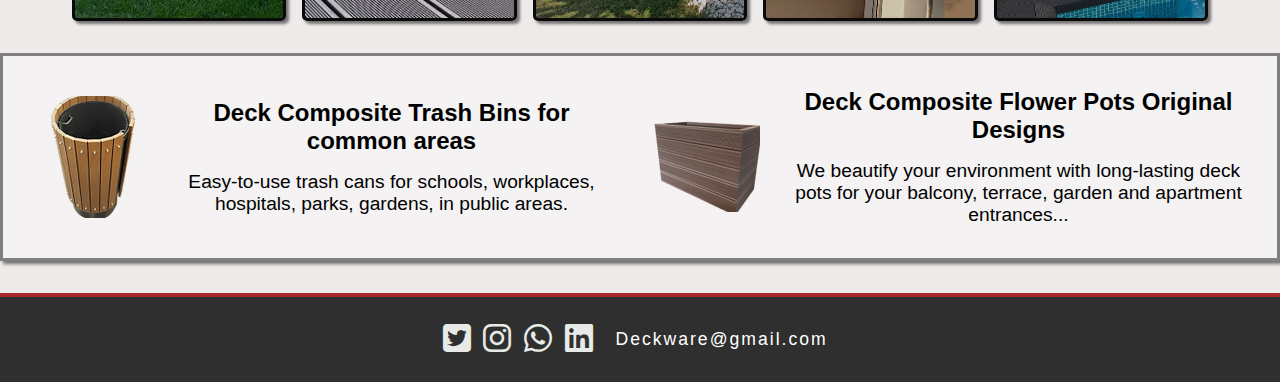
==== commit 28240b9f: "last" ====
--- a/index.html
+++ b/index.html
@@ -19,8 +19,8 @@
             <ul>
                 <li><a class="home" href="index.html">Home</a></li>
                 <li><a href="about.html">About</a></li>
-                <li><a href="galeri.html">
-                    Reference</a></li>
+                <li><a href="galeri.html">Reference</a></li>
+                <li><a href="contact.html">Contact</a></li>
             </ul>
         </nav>
     </div>
--- a/style.css
+++ b/style.css
@@ -485,7 +485,8 @@
     font-size: 1.3rem;
     color: white;
     text-align: center;
-    letter-spacing: px;
+    letter-spacing: 1px;
+    font-family: Verdana, Geneva, Tahoma, sans-serif;
 }
 .grid-container div{
     height: 250px;
